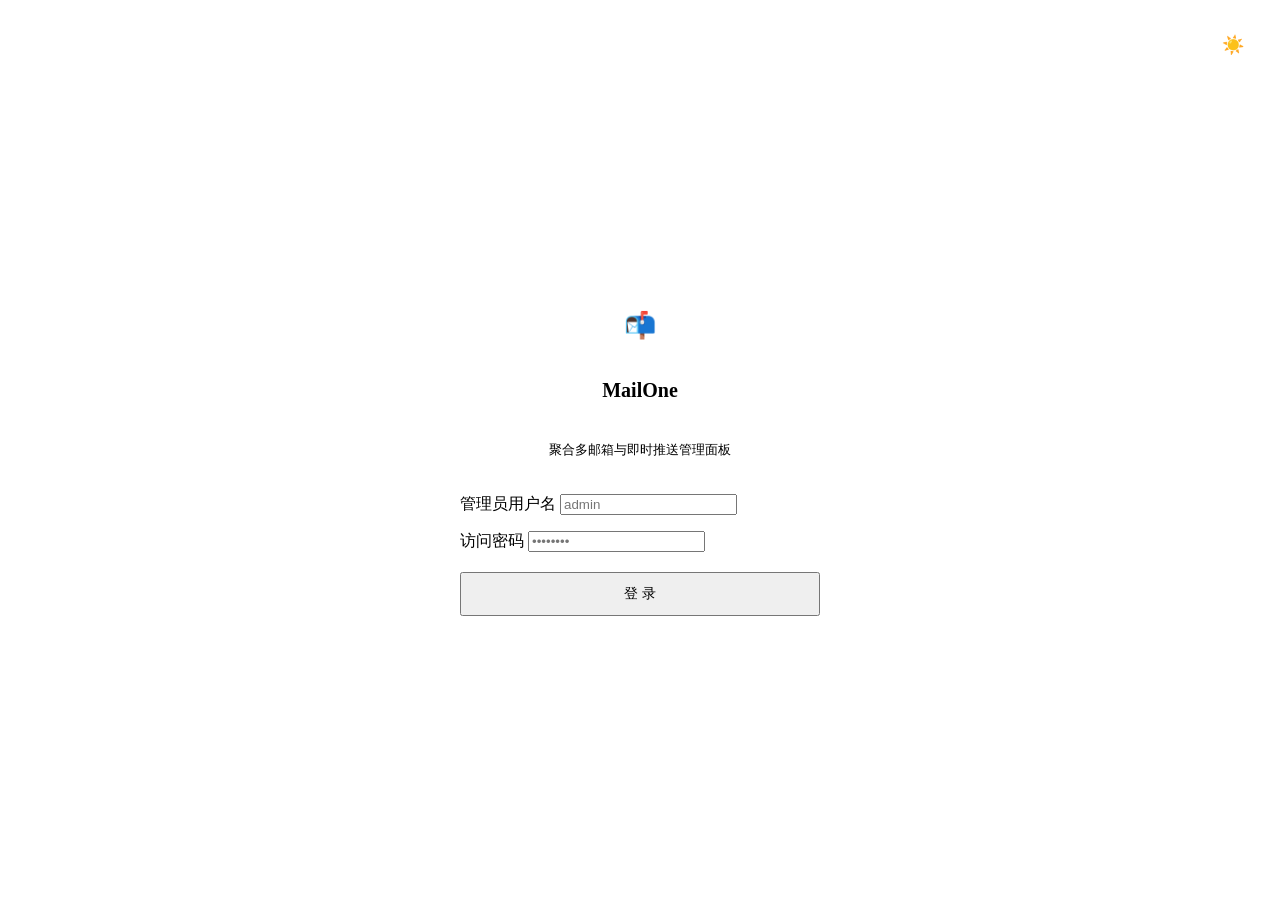
==== frontend/login.html @ 7d480ef6 "feat: initial commit for mailone with unified inbox, cascade deletion and auto-install" ====
<!DOCTYPE html>
<html lang="zh-CN">
<head>
  <meta charset="UTF-8">
  <meta name="viewport" content="width=device-width, initial-scale=1.0, maximum-scale=1.0, user-scalable=no">
  <title>登录 - MailOne</title>
  <script>
    (function() {
      const theme = localStorage.getItem('mailone_theme') || 'light';
      document.documentElement.setAttribute('data-theme', theme);
    })();
  </script>
  <link rel="stylesheet" href="/css/style.css">
  <link rel="icon" href="data:image/svg+xml,<svg xmlns='http://www.w3.org/2000/svg' viewBox='0 0 100 100'><text y='.9em' font-size='90'>📬</text></svg>">
  <style>
    body {
      display: flex;
      align-items: center;
      justify-content: center;
      background-color: var(--bg-primary);
      color: var(--text-primary);
      min-height: 100vh;
      min-height: 100dvh;
      position: relative;
    }
    .theme-corner-toggle {
      position: absolute;
      top: 18px;
      right: 20px;
      z-index: 10;
    }
    .login-container {
      width: 100%;
      max-width: 420px;
      padding: 20px;
    }
    .auth-card {
      background: var(--bg-surface);
      border: 1px solid var(--border-color);
      border-radius: 14px;
      padding: 34px 30px;
      box-shadow: var(--shadow-lg);
      display: flex;
      flex-direction: column;
      gap: 22px;
    }
    .login-header {
      text-align: center;
      display: flex;
      flex-direction: column;
      align-items: center;
      gap: 10px;
    }
    .brand-big-icon {
      width: 52px;
      height: 52px;
      background: linear-gradient(135deg, var(--primary), var(--accent));
      border-radius: 12px;
      display: flex;
      align-items: center;
      justify-content: center;
      font-size: 26px;
      box-shadow: var(--shadow-glow);
    }
  </style>
</head>
<body>
  <div class="theme-corner-toggle">
    <button class="btn-icon" id="btn-toggle-theme" title="切换浅色/深色主题" style="font-size: 18px; padding: 8px; border-radius: 8px; border: 1px solid var(--border-color); background: var(--bg-surface);">🌓</button>
  </div>

  <div class="login-container">
    <div class="auth-card">
      <div class="login-header">
        <div class="brand-big-icon">📬</div>
        <h2 id="login-title" style="color: var(--text-primary); font-size: 20px; font-weight: 700;">MailOne</h2>
        <p id="login-subtitle" style="font-size: 13px; color: var(--text-muted);">聚合多邮箱与即时推送管理面板</p>
      </div>

      <form id="auth-form" style="display: flex; flex-direction: column; gap: 16px;">
        <div class="form-group">
          <label class="form-label">管理员用户名</label>
          <input type="text" id="username" class="form-input" required autocomplete="username" placeholder="admin">
        </div>

        <div class="form-group">
          <label class="form-label">访问密码</label>
          <input type="password" id="password" class="form-input" required autocomplete="current-password" placeholder="••••••••">
        </div>

        <div class="form-group" id="totp-field" style="display: none;">
          <label class="form-label" style="color: var(--warning);">两步验证动态口令 (TOTP)</label>
          <input type="text" id="totp-code" class="form-input" placeholder="6 位动态口令" maxlength="6" style="letter-spacing: 2px; font-weight: 700;">
        </div>

        <button type="submit" class="btn-primary" id="btn-submit-login" style="width: 100%; justify-content: center; padding: 11px; margin-top: 4px; font-size: 14px;">
          登 录
        </button>
      </form>
    </div>
  </div>

  <div id="toast-container"></div>

  <script>
    let isInitAdminMode = false;

    function initTheme() {
      const theme = localStorage.getItem('mailone_theme') || 'light';
      applyTheme(theme);
    }

    function applyTheme(theme) {
      document.documentElement.setAttribute('data-theme', theme);
      localStorage.setItem('mailone_theme', theme);
      const btn = document.getElementById('btn-toggle-theme');
      if (btn) {
        btn.textContent = theme === 'light' ? '☀️' : '🌙';
        btn.title = theme === 'light' ? '当前：Claude 暖米调（点击切为高级石墨黑）' : '当前：高级石墨黑（点击切为 Claude 暖米调）';
      }
    }

    function toggleTheme() {
      const current = document.documentElement.getAttribute('data-theme') || 'light';
      const next = current === 'light' ? 'dark' : 'light';
      applyTheme(next);
      showToast(next === 'light' ? '已切换至 Claude 暖米色调 ☀️' : '已切换至高级石墨深色 🌙', 'info');
    }

    function showToast(message, type = 'info') {
      const container = document.getElementById('toast-container');
      const toast = document.createElement('div');
      toast.className = `toast toast-${type}`;
      toast.textContent = message;
      container.appendChild(toast);
      setTimeout(() => toast.remove(), 3200);
    }

    async function checkStatus() {
      try {
        const res = await fetch('/api/auth/status');
        const data = await res.json();
        if (!data.has_admin) {
          isInitAdminMode = true;
          document.getElementById('login-title').textContent = '初次运行设置';
          document.getElementById('login-subtitle').textContent = '请设置您的系统管理员账号与密码';
          document.getElementById('btn-submit-login').textContent = '创建管理员并登入';
        }
      } catch (e) {
        console.error(e);
      }
    }

    document.getElementById('btn-toggle-theme').addEventListener('click', toggleTheme);

    document.getElementById('auth-form').addEventListener('submit', async (e) => {
      e.preventDefault();
      const username = document.getElementById('username').value.trim();
      const password = document.getElementById('password').value;
      const totpCode = document.getElementById('totp-code').value.trim();

      if (isInitAdminMode) {
        try {
          const res = await fetch('/api/auth/init-admin', {
            method: 'POST',
            headers: { 'Content-Type': 'application/json' },
            body: JSON.stringify({ username, password })
          });
          const data = await res.json();
          if (res.ok) {
            showToast('管理员创建成功，正在跳转...', 'success');
            setTimeout(() => { window.location.href = '/'; }, 800);
          } else {
            showToast(data.detail || '创建失败', 'error');
          }
        } catch (err) {
          showToast('网络请求失败', 'error');
        }
        return;
      }

      // 正常登录
      try {
        const res = await fetch('/api/auth/login', {
          method: 'POST',
          headers: { 'Content-Type': 'application/json' },
          body: JSON.stringify({ username, password, totp_code: totpCode || null })
        });
        const data = await res.json();
        if (res.ok) {
          if (data.is_totp_required) {
            document.getElementById('totp-field').style.display = 'flex';
            document.getElementById('totp-code').focus();
            showToast('已启用两步验证，请输入动态口令', 'info');
            return;
          }
          showToast('登录成功，正在进入...', 'success');
          setTimeout(() => { window.location.href = '/'; }, 600);
        } else {
          showToast(data.detail || '用户名或密码错误', 'error');
        }
      } catch (err) {
        showToast('登录服务不可用', 'error');
      }
    });

    initTheme();
    checkStatus();
  </script>
</body>
</html>
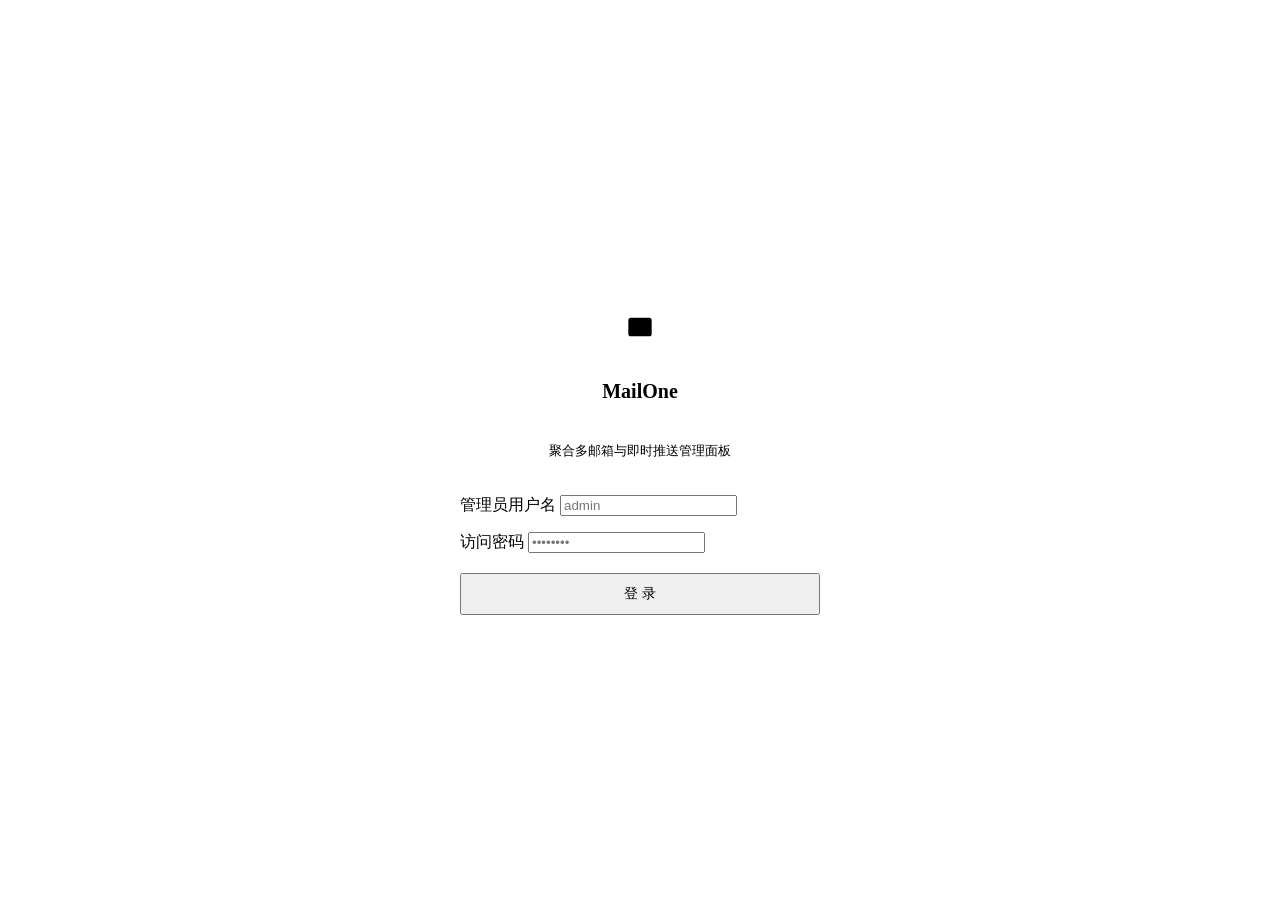
==== commit 1f9f4a52: "feat: adopt classic Gmail theme, collapsible sidebar, monochrome SVG icons and classic pagination" ====
--- a/frontend/login.html
+++ b/frontend/login.html
@@ -11,13 +11,13 @@
     })();
   </script>
   <link rel="stylesheet" href="/css/style.css">
-  <link rel="icon" href="data:image/svg+xml,<svg xmlns='http://www.w3.org/2000/svg' viewBox='0 0 100 100'><text y='.9em' font-size='90'>📬</text></svg>">
+  <link rel="icon" href="data:image/svg+xml,<svg xmlns='http://www.w3.org/2000/svg' viewBox='0 0 24 24' fill='%230b57d0'><path d='M20 4H4c-1.1 0-2 .9-2 2v12c0 1.1.9 2 2 2h16c1.1 0 2-.9 2-2V6c0-1.1-.9-2-2-2zm0 4l-8 5-8-5V6l8 5 8-5v2z'/></svg>">
   <style>
     body {
       display: flex;
       align-items: center;
       justify-content: center;
-      background-color: var(--bg-primary);
+      background-color: var(--bg-app);
       color: var(--text-primary);
       min-height: 100vh;
       min-height: 100dvh;
@@ -37,9 +37,9 @@
     .auth-card {
       background: var(--bg-surface);
       border: 1px solid var(--border-color);
-      border-radius: 14px;
+      border-radius: 16px;
       padding: 34px 30px;
-      box-shadow: var(--shadow-lg);
+      box-shadow: var(--shadow-md);
       display: flex;
       flex-direction: column;
       gap: 22px;
@@ -54,25 +54,28 @@
     .brand-big-icon {
       width: 52px;
       height: 52px;
-      background: linear-gradient(135deg, var(--primary), var(--accent));
-      border-radius: 12px;
+      background: var(--primary);
+      border-radius: 14px;
       display: flex;
       align-items: center;
       justify-content: center;
-      font-size: 26px;
-      box-shadow: var(--shadow-glow);
+      color: #fff;
     }
   </style>
 </head>
 <body>
   <div class="theme-corner-toggle">
-    <button class="btn-icon" id="btn-toggle-theme" title="切换浅色/深色主题" style="font-size: 18px; padding: 8px; border-radius: 8px; border: 1px solid var(--border-color); background: var(--bg-surface);">🌓</button>
+    <button class="btn-icon" id="btn-toggle-theme" title="切换浅色/深色主题" style="border: 1px solid var(--border-color); background: var(--bg-surface);">
+      <svg class="icon" viewBox="0 0 24 24"><circle cx="12" cy="12" r="5"/><line x1="12" y1="1" x2="12" y2="3"/><line x1="12" y1="21" x2="12" y2="23"/><line x1="4.22" y1="4.22" x2="5.64" y2="5.64"/><line x1="18.36" y1="18.36" x2="19.78" y2="19.78"/><line x1="1" y1="12" x2="3" y2="12"/><line x1="21" y1="12" x2="23" y2="12"/><line x1="4.22" y1="19.78" x2="5.64" y2="18.36"/><line x1="18.36" y1="5.64" x2="19.78" y2="4.22"/></svg>
+    </button>
   </div>
 
   <div class="login-container">
     <div class="auth-card">
       <div class="login-header">
-        <div class="brand-big-icon">📬</div>
+        <div class="brand-big-icon">
+          <svg class="icon" style="width:28px;height:28px;" viewBox="0 0 24 24"><path d="M4 4h16c1.1 0 2 .9 2 2v12c0 1.1-.9 2-2 2H4c-1.1 0-2-.9-2-2V6c0-1.1.9-2 2-2z"/><polyline points="22,6 12,13 2,6"/></svg>
+        </div>
         <h2 id="login-title" style="color: var(--text-primary); font-size: 20px; font-weight: 700;">MailOne</h2>
         <p id="login-subtitle" style="font-size: 13px; color: var(--text-muted);">聚合多邮箱与即时推送管理面板</p>
       </div>
@@ -93,7 +96,7 @@
           <input type="text" id="totp-code" class="form-input" placeholder="6 位动态口令" maxlength="6" style="letter-spacing: 2px; font-weight: 700;">
         </div>
 
-        <button type="submit" class="btn-primary" id="btn-submit-login" style="width: 100%; justify-content: center; padding: 11px; margin-top: 4px; font-size: 14px;">
+        <button type="submit" class="btn-primary" id="btn-submit-login" style="width: 100%; justify-content: center; padding: 10px; margin-top: 4px; font-size: 14px;">
           登 录
         </button>
       </form>
@@ -113,18 +116,13 @@
     function applyTheme(theme) {
       document.documentElement.setAttribute('data-theme', theme);
       localStorage.setItem('mailone_theme', theme);
-      const btn = document.getElementById('btn-toggle-theme');
-      if (btn) {
-        btn.textContent = theme === 'light' ? '☀️' : '🌙';
-        btn.title = theme === 'light' ? '当前：Claude 暖米调（点击切为高级石墨黑）' : '当前：高级石墨黑（点击切为 Claude 暖米调）';
-      }
     }
 
     function toggleTheme() {
       const current = document.documentElement.getAttribute('data-theme') || 'light';
       const next = current === 'light' ? 'dark' : 'light';
       applyTheme(next);
-      showToast(next === 'light' ? '已切换至 Claude 暖米色调 ☀️' : '已切换至高级石墨深色 🌙', 'info');
+      showToast(next === 'light' ? '已切换至经典浅色主题' : '已切换至深色护眼主题', 'info');
     }
 
     function showToast(message, type = 'info') {
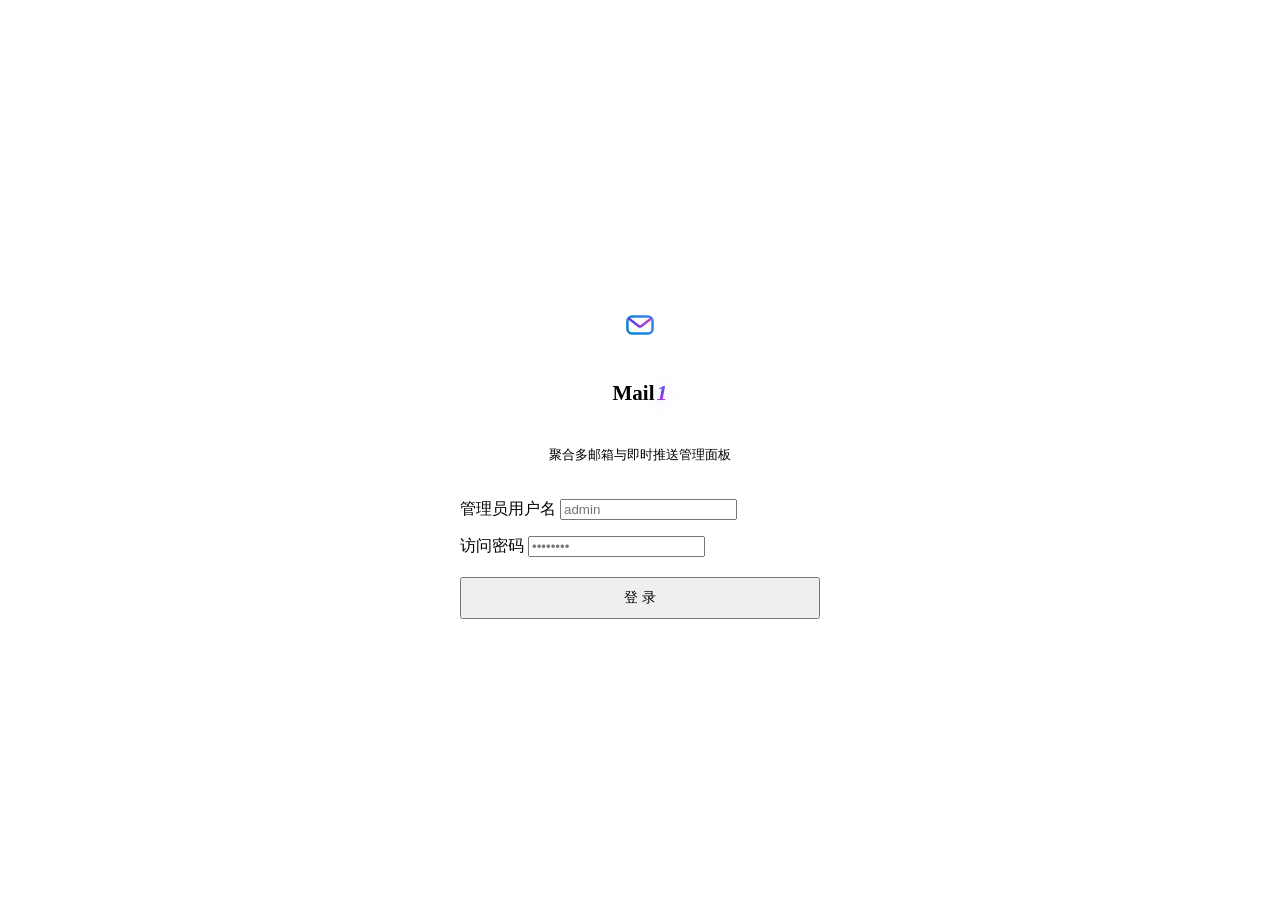
==== commit 4f090756: "feat: redesign brand logo and update favicon across frontend pages" ====
--- a/frontend/login.html
+++ b/frontend/login.html
@@ -11,7 +11,7 @@
     })();
   </script>
   <link rel="stylesheet" href="/css/style.css">
-  <link rel="icon" href="data:image/svg+xml,<svg xmlns='http://www.w3.org/2000/svg' viewBox='0 0 24 24' fill='%230b57d0'><path d='M20 4H4c-1.1 0-2 .9-2 2v12c0 1.1.9 2 2 2h16c1.1 0 2-.9 2-2V6c0-1.1-.9-2-2-2zm0 4l-8 5-8-5V6l8 5 8-5v2z'/></svg>">
+  <link rel="icon" href="data:image/svg+xml,<svg xmlns='http://www.w3.org/2000/svg' viewBox='0 0 28 28' fill='none'><rect x='3' y='6.5' width='22' height='15' rx='4' stroke='%230284c7' stroke-width='2.2'/><path d='M4.5 8.5L12.7 14.8C13.48 15.4 14.52 15.4 15.3 14.8L23.5 8.5' stroke='%237c3aed' stroke-width='2.2' stroke-linecap='round' stroke-linejoin='round'/></svg>">
   <style>
     body {
       display: flex;
@@ -52,14 +52,25 @@
       gap: 10px;
     }
     .brand-big-icon {
-      width: 52px;
-      height: 52px;
-      background: var(--primary);
-      border-radius: 14px;
+      width: 56px;
+      height: 56px;
+      background: var(--bg-hover);
+      border: 1px solid var(--border-color);
+      border-radius: 16px;
       display: flex;
       align-items: center;
       justify-content: center;
-      color: #fff;
+    }
+    .brand-one {
+      font-weight: 800;
+      font-size: 22px;
+      font-style: italic;
+      margin-left: 2px;
+      background: linear-gradient(135deg, #3b82f6 0%, #7c3aed 50%, #ec4899 100%);
+      -webkit-background-clip: text;
+      -webkit-text-fill-color: transparent;
+      display: inline-block;
+      filter: drop-shadow(0 2px 6px rgba(124, 58, 237, 0.25));
     }
   </style>
 </head>
@@ -74,9 +85,23 @@
     <div class="auth-card">
       <div class="login-header">
         <div class="brand-big-icon">
-          <svg class="icon" style="width:28px;height:28px;" viewBox="0 0 24 24"><path d="M4 4h16c1.1 0 2 .9 2 2v12c0 1.1-.9 2-2 2H4c-1.1 0-2-.9-2-2V6c0-1.1.9-2 2-2z"/><polyline points="22,6 12,13 2,6"/></svg>
-        </div>
-        <h2 id="login-title" style="color: var(--text-primary); font-size: 20px; font-weight: 700;">MailOne</h2>
+          <svg style="width:32px;height:32px;" viewBox="0 0 28 28" fill="none" xmlns="http://www.w3.org/2000/svg">
+            <defs>
+              <linearGradient id="login-logo-body" x1="2" y1="22" x2="26" y2="8" gradientUnits="userSpaceOnUse">
+                <stop offset="0%" stop-color="#0284c7"/>
+                <stop offset="100%" stop-color="#3b82f6"/>
+              </linearGradient>
+              <linearGradient id="login-logo-flap" x1="4" y1="6" x2="24" y2="16" gradientUnits="userSpaceOnUse">
+                <stop offset="0%" stop-color="#4f46e5"/>
+                <stop offset="50%" stop-color="#7c3aed"/>
+                <stop offset="100%" stop-color="#ec4899"/>
+              </linearGradient>
+            </defs>
+            <rect x="3" y="6.5" width="22" height="15" rx="4" stroke="url(#login-logo-body)" stroke-width="2.2" stroke-linecap="round"/>
+            <path d="M4.5 8.5L12.7 14.8C13.48 15.4 14.52 15.4 15.3 14.8L23.5 8.5" stroke="url(#login-logo-flap)" stroke-width="2.2" stroke-linecap="round" stroke-linejoin="round"/>
+          </svg>
+        </div>
+        <h2 id="login-title" style="color: var(--text-primary); font-size: 21px; font-weight: 700; display: inline-flex; align-items: baseline;">Mail<span class="brand-one">1</span></h2>
         <p id="login-subtitle" style="font-size: 13px; color: var(--text-muted);">聚合多邮箱与即时推送管理面板</p>
       </div>
 
@@ -155,7 +180,7 @@
       e.preventDefault();
       const username = document.getElementById('username').value.trim();
       const password = document.getElementById('password').value;
-      const totpCode = document.getElementById('totp-code').value.trim();
+      const totpCode = document.getElementById('totp-code').value.trim().replace(/\s+/g, '');
 
       if (isInitAdminMode) {
         try {
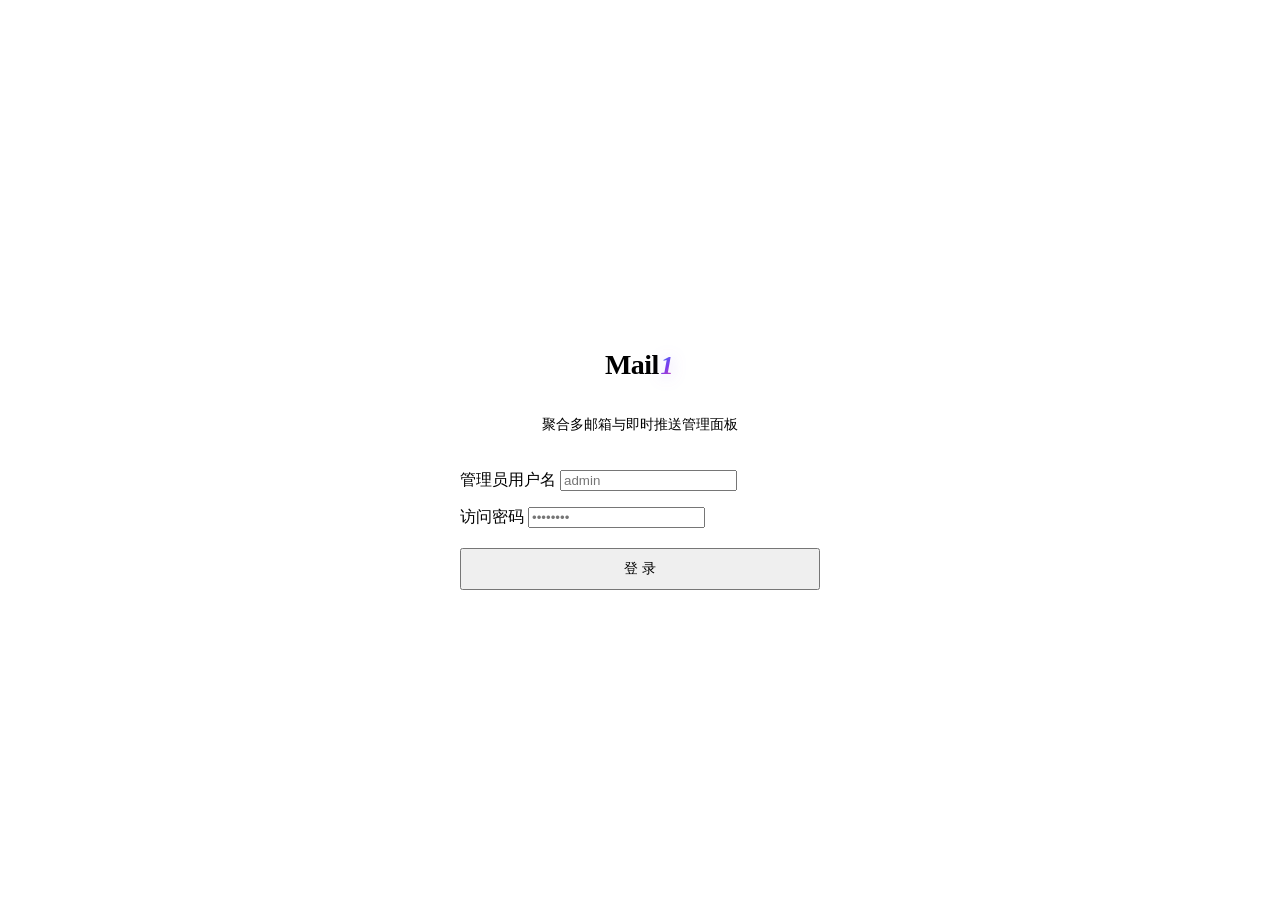
==== commit 4a46989b: "refactor: redesign branding logo and favicon across frontend views" ====
--- a/frontend/login.html
+++ b/frontend/login.html
@@ -11,7 +11,7 @@
     })();
   </script>
   <link rel="stylesheet" href="/css/style.css">
-  <link rel="icon" href="data:image/svg+xml,<svg xmlns='http://www.w3.org/2000/svg' viewBox='0 0 28 28' fill='none'><rect x='3' y='6.5' width='22' height='15' rx='4' stroke='%230284c7' stroke-width='2.2'/><path d='M4.5 8.5L12.7 14.8C13.48 15.4 14.52 15.4 15.3 14.8L23.5 8.5' stroke='%237c3aed' stroke-width='2.2' stroke-linecap='round' stroke-linejoin='round'/></svg>">
+  <link rel="icon" href="data:image/svg+xml,<svg xmlns='http://www.w3.org/2000/svg' viewBox='0 0 32 32'><defs><linearGradient id='g' x1='0' y1='0' x2='32' y2='32'><stop offset='0%25' stop-color='%233b82f6'/><stop offset='50%25' stop-color='%237c3aed'/><stop offset='100%25' stop-color='%23ec4899'/></linearGradient></defs><text x='16' y='25' font-family='system-ui,-apple-system,sans-serif' font-weight='800' font-style='italic' font-size='26' text-anchor='middle' fill='url(%23g)'>1</text></svg>">
   <style>
     body {
       display: flex;
@@ -51,26 +51,17 @@
       align-items: center;
       gap: 10px;
     }
-    .brand-big-icon {
-      width: 56px;
-      height: 56px;
-      background: var(--bg-hover);
-      border: 1px solid var(--border-color);
-      border-radius: 16px;
-      display: flex;
-      align-items: center;
-      justify-content: center;
-    }
     .brand-one {
-      font-weight: 800;
-      font-size: 22px;
+      font-weight: 850;
+      font-size: 26px;
       font-style: italic;
       margin-left: 2px;
+      padding-right: 2px;
       background: linear-gradient(135deg, #3b82f6 0%, #7c3aed 50%, #ec4899 100%);
       -webkit-background-clip: text;
       -webkit-text-fill-color: transparent;
       display: inline-block;
-      filter: drop-shadow(0 2px 6px rgba(124, 58, 237, 0.25));
+      filter: drop-shadow(0 2px 8px rgba(124, 58, 237, 0.3));
     }
   </style>
 </head>
@@ -84,25 +75,8 @@
   <div class="login-container">
     <div class="auth-card">
       <div class="login-header">
-        <div class="brand-big-icon">
-          <svg style="width:32px;height:32px;" viewBox="0 0 28 28" fill="none" xmlns="http://www.w3.org/2000/svg">
-            <defs>
-              <linearGradient id="login-logo-body" x1="2" y1="22" x2="26" y2="8" gradientUnits="userSpaceOnUse">
-                <stop offset="0%" stop-color="#0284c7"/>
-                <stop offset="100%" stop-color="#3b82f6"/>
-              </linearGradient>
-              <linearGradient id="login-logo-flap" x1="4" y1="6" x2="24" y2="16" gradientUnits="userSpaceOnUse">
-                <stop offset="0%" stop-color="#4f46e5"/>
-                <stop offset="50%" stop-color="#7c3aed"/>
-                <stop offset="100%" stop-color="#ec4899"/>
-              </linearGradient>
-            </defs>
-            <rect x="3" y="6.5" width="22" height="15" rx="4" stroke="url(#login-logo-body)" stroke-width="2.2" stroke-linecap="round"/>
-            <path d="M4.5 8.5L12.7 14.8C13.48 15.4 14.52 15.4 15.3 14.8L23.5 8.5" stroke="url(#login-logo-flap)" stroke-width="2.2" stroke-linecap="round" stroke-linejoin="round"/>
-          </svg>
-        </div>
-        <h2 id="login-title" style="color: var(--text-primary); font-size: 21px; font-weight: 700; display: inline-flex; align-items: baseline;">Mail<span class="brand-one">1</span></h2>
-        <p id="login-subtitle" style="font-size: 13px; color: var(--text-muted);">聚合多邮箱与即时推送管理面板</p>
+        <h2 id="login-title" style="color: var(--text-primary); font-size: 28px; font-weight: 700; display: inline-flex; align-items: baseline; letter-spacing: -0.6px;">Mail<span class="brand-one">1</span></h2>
+        <p id="login-subtitle" style="font-size: 13.5px; color: var(--text-muted); margin-top: 2px;">聚合多邮箱与即时推送管理面板</p>
       </div>
 
       <form id="auth-form" style="display: flex; flex-direction: column; gap: 16px;">
